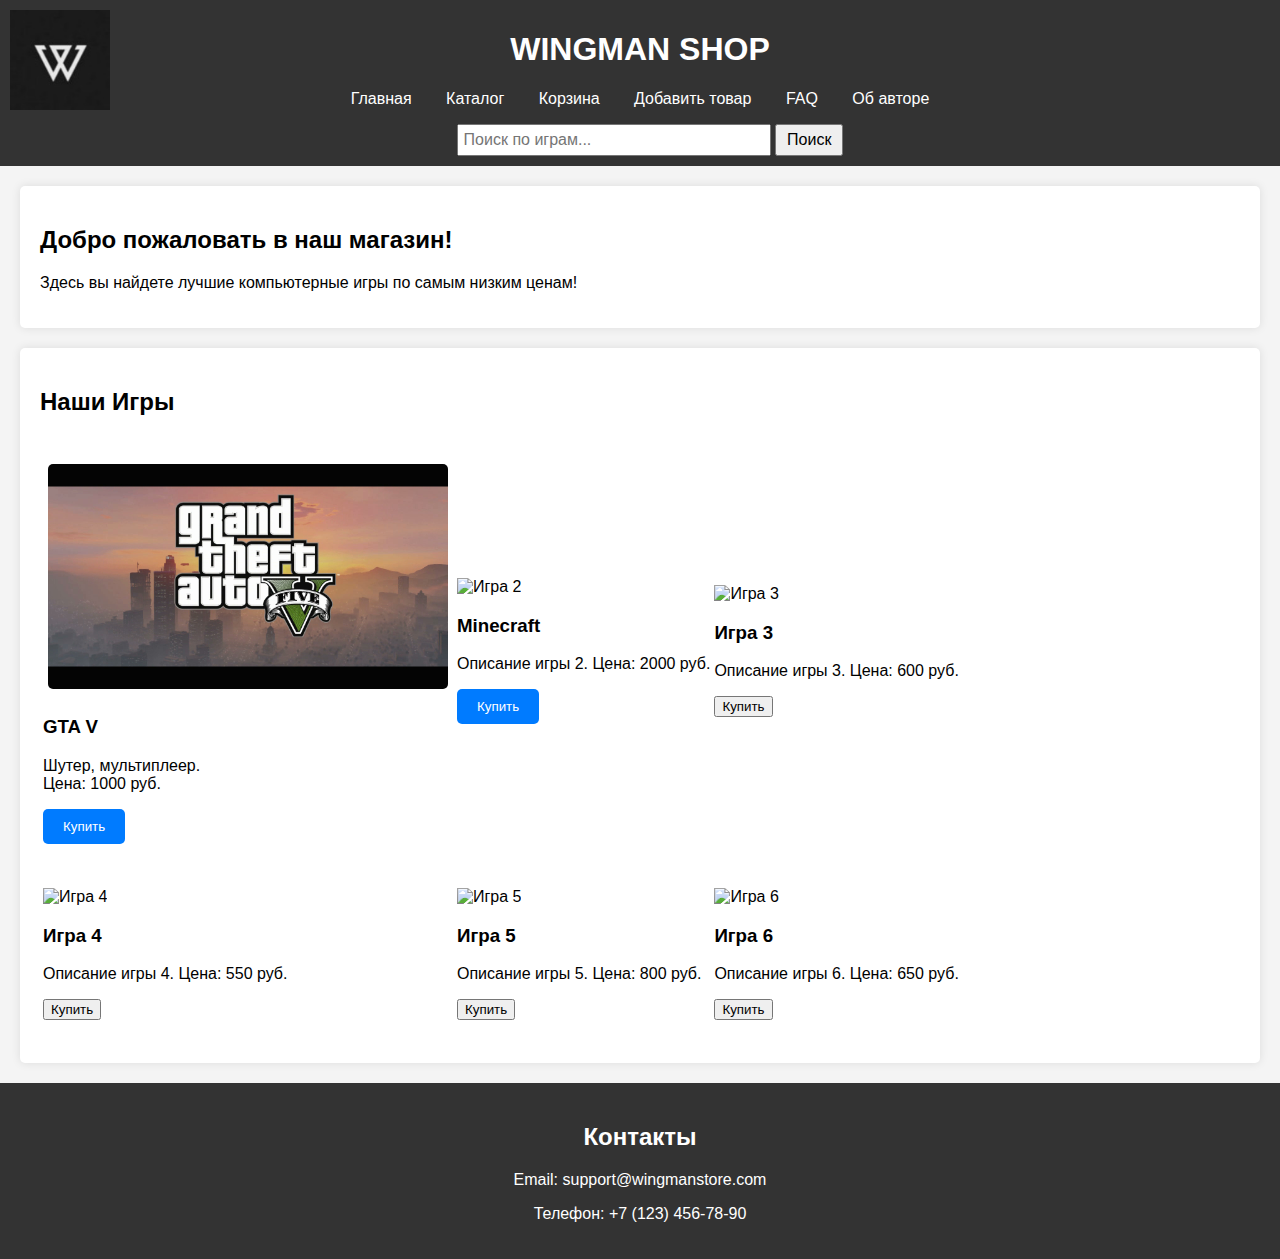
==== index.html @ 8adf568d "05.12" ====
<!DOCTYPE html>
<html lang="ru">
<head>
    <meta charset="UTF-8">
    <meta name="viewport" content="width=device-width, initial-scale=1.0">
    <title>Магазин Компьютерных Игр</title>
    <link rel="stylesheet" href="css\styles.css">
</head>
<body>
    <header>
        <img src="images/logo.jpg" alt="Логотип" class="logo">
        <h1>WINGMAN SHOP</h1>
        <nav>
            <ul>
                <li><a href="#home">Главная</a></li>
                <li><a href="catalog.html">Каталог</a></li>
                <li><a href="cart.html">Корзина</a></li>
                <li><a href="add_product.html">Добавить товар</a></li>
                <li><a href="faq.html">FAQ</a></li>
                <li><a href="about.html">Об авторе</a></li>
            </ul>
        </nav>

        <form action="search.html" method="get" class="search-form">
            <input type="text" name="query" placeholder="Поиск по играм..." required>
            <button type="submit">Поиск</button>
        </form>

    </header>
    <main>
    <section id="home">
        <h2>Добро пожаловать в наш магазин!</h2>
        <p>Здесь вы найдете лучшие компьютерные игры по самым низким ценам!</p>
    </section>

    <div class="modal" id="imageModal">
        <span class="close" id="closeModal">&times;</span>
        <img id="modalImage" src="" alt="Увеличенное изображение">
    </div>

    <section id="games">
        <h2>Наши Игры</h2>
        <table id="gamesTable">
            <tbody>
                <!-- Первая строка -->
                <tr>
                    <td>
                        
                        <div class="game" data-url="products/product1.html">
                            <div class="image-container">
                                <img src="images/product1_1.jpg" alt="Игра 1" class="thumbnail">
                            </div>
                            <h3>GTA V</h3>
                            <p>Шутер, мультиплеер.
                                Цена: 1000 руб.</p>
                            <button class="buy-button" data-product='{"name": "GTA V", "price": 1000}'>Купить</button>
                        </div>
                        
                    </td>
                    <td>
                        <div class="game" data-url="products/product2.html">
                            <img src="images/game2.jpg" alt="Игра 2">
                            <h3>Minecraft</h3>
                            <p>Описание игры 2. Цена: 2000 руб.</p>
                            <button class="buy-button" data-product='{"name": "Minecraft", "price": 2000}'>Купить</button>
                        </div>
                    </td>
                    <td>
                        <div class="game">
                            <img src="images/game3.jpg" alt="Игра 3">
                            <h3>Игра 3</h3>
                            <p>Описание игры 3. Цена: 600 руб.</p>
                            <button>Купить</button>
                        </div>
                    </td>
                </tr>
                <!-- Вторая строка -->
                <tr>
                    <td>
                        <div class="game">
                            <img src="images/game4.jpg" alt="Игра 4">
                            <h3>Игра 4</h3>
                            <p>Описание игры 4. Цена: 550 руб.</p>
                            <button>Купить</button>
                        </div>
                    </td>
                    <td>
                        <div class="game">
                            <img src="images/game5.jpg" alt="Игра 5">
                            <h3>Игра 5</h3>
                            <p>Описание игры 5. Цена: 800 руб.</p>
                            <button>Купить</button>
                        </div>
                    </td>
                    <td>
                        <div class="game">
                            <img src="images/game6.jpg" alt="Игра 6">
                            <h3>Игра 6</h3>
                            <p>Описание игры 6. Цена: 650 руб.</p>
                            <button>Купить</button>
                        </div>
                    </td>
                </tr>
                
            </tbody>
        </table>
    </section>    

    <button id="scrollTop" title="Наверх">↑</button>
    <script src="js\main.js"></script>
</main>
</body>
<footer>
    <h2 id="contact">Контакты</h2>
    <p>Email: support@wingmanstore.com</p>
    <p>Телефон: +7 (123) 456-78-90</p>
</footer>
</html>
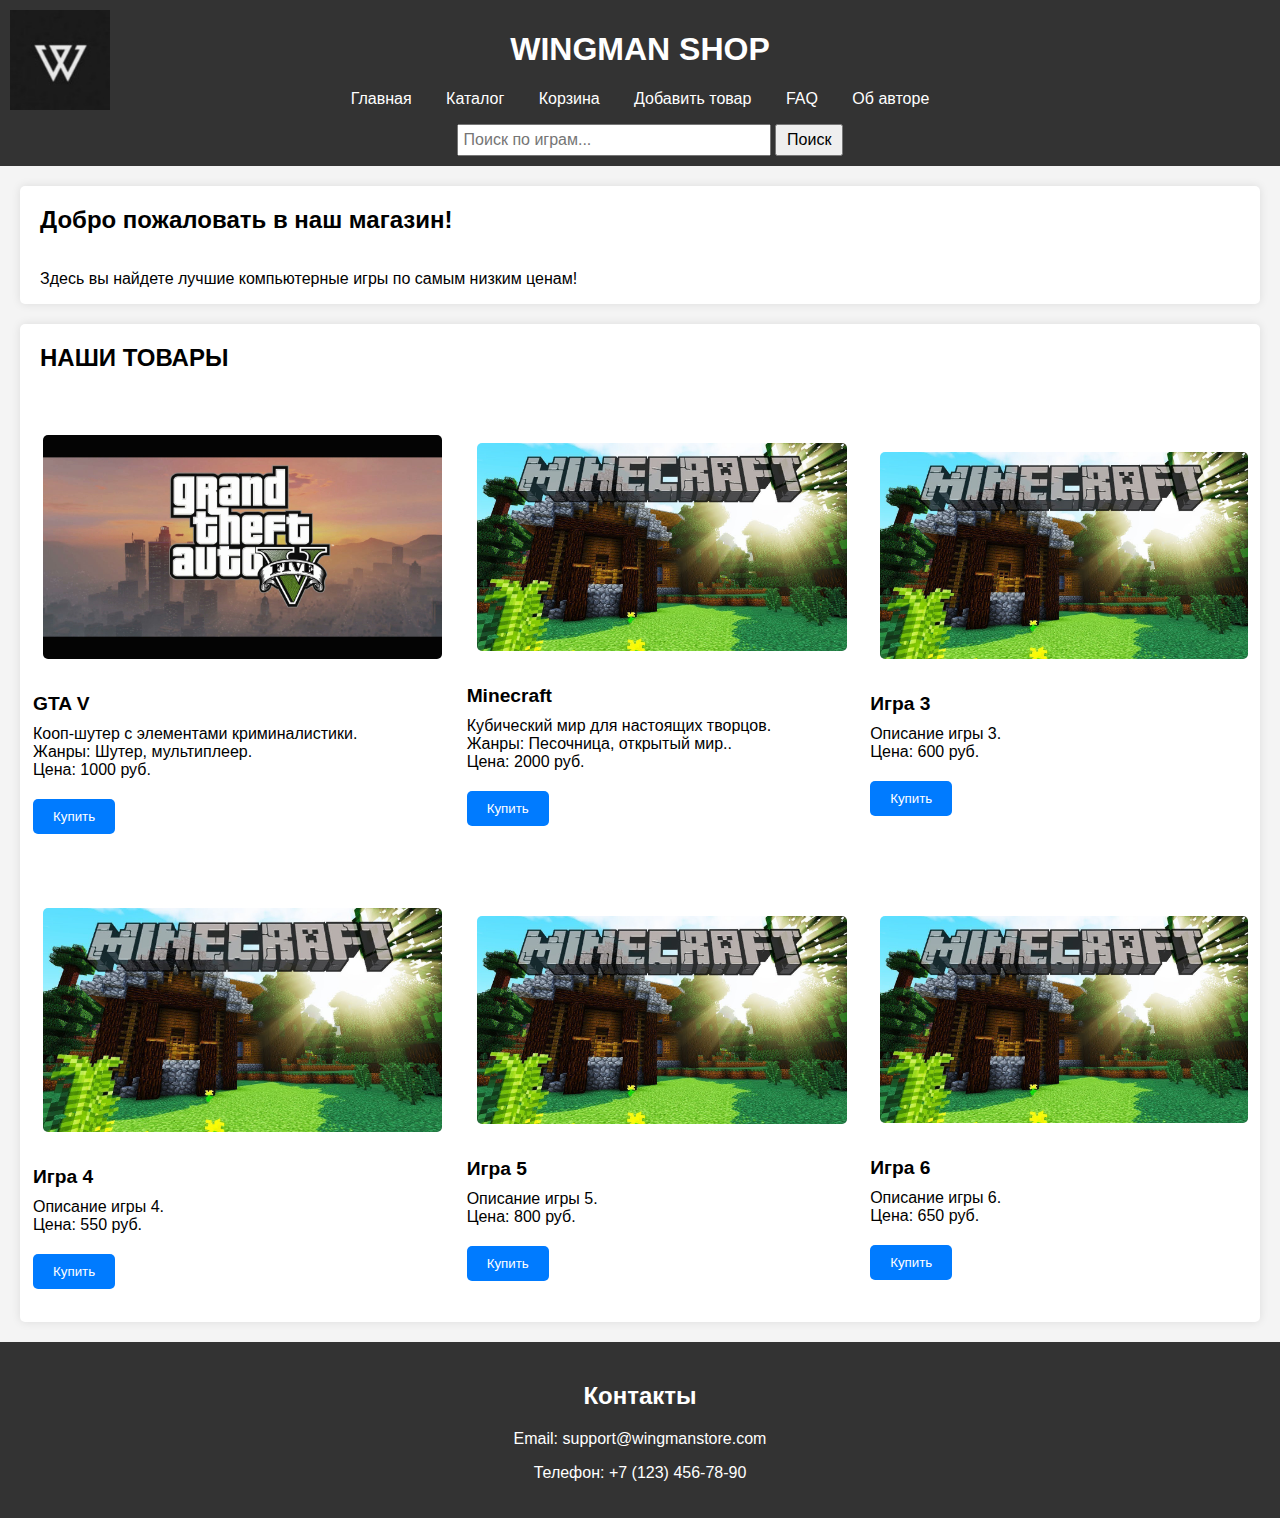
==== commit f34ce874: "Very much functional))" ====
--- a/index.html
+++ b/index.html
@@ -29,8 +29,8 @@
     </header>
     <main>
     <section id="home">
-        <h2>Добро пожаловать в наш магазин!</h2>
-        <p>Здесь вы найдете лучшие компьютерные игры по самым низким ценам!</p>
+        <h2 id="H2">Добро пожаловать в наш магазин!</h2>
+        <p id="H2">Здесь вы найдете лучшие компьютерные игры по самым низким ценам!</p>
     </section>
 
     <div class="modal" id="imageModal">
@@ -39,65 +39,78 @@
     </div>
 
     <section id="games">
-        <h2>Наши Игры</h2>
+        <h2 id="H2">НАШИ ТОВАРЫ</h2>
         <table id="gamesTable">
             <tbody>
-                <!-- Первая строка -->
                 <tr>
                     <td>
-                        
                         <div class="game" data-url="products/product1.html">
                             <div class="image-container">
                                 <img src="images/product1_1.jpg" alt="Игра 1" class="thumbnail">
                             </div>
                             <h3>GTA V</h3>
-                            <p>Шутер, мультиплеер.
+                            <p> Кооп-шутер с элементами криминалистики.
+                                Жанры: Шутер, мультиплеер.
                                 Цена: 1000 руб.</p>
-                            <button class="buy-button" data-product='{"name": "GTA V", "price": 1000}'>Купить</button>
+                            <button class="buy-button">Купить</button>
                         </div>
-                        
                     </td>
                     <td>
                         <div class="game" data-url="products/product2.html">
-                            <img src="images/game2.jpg" alt="Игра 2">
+                            <div class="image-container">
+                                <img src="images/product2_1.jpg" alt="Игра 2" class="thumbnail">
+                            </div>
                             <h3>Minecraft</h3>
-                            <p>Описание игры 2. Цена: 2000 руб.</p>
-                            <button class="buy-button" data-product='{"name": "Minecraft", "price": 2000}'>Купить</button>
+                            <p> Кубический мир для настоящих творцов.
+                                Жанры: Песочница, открытый мир..
+                                 Цена: 2000 руб.</p>
+                            <button class="buy-button">Купить</button>
                         </div>
                     </td>
                     <td>
-                        <div class="game">
-                            <img src="images/game3.jpg" alt="Игра 3">
+                        <div class="game" data-url="products/product2.html">
+                            <div class="image-container">
+                                <img src="images/product2_1.jpg" alt="Игра 2" class="thumbnail">
+                            </div>
                             <h3>Игра 3</h3>
-                            <p>Описание игры 3. Цена: 600 руб.</p>
-                            <button>Купить</button>
+                            <p>Описание игры 3. 
+                                Цена: 600 руб.</p>
+                            <button class="buy-button">Купить</button>
                         </div>
                     </td>
                 </tr>
-                <!-- Вторая строка -->
                 <tr>
                     <td>
-                        <div class="game">
-                            <img src="images/game4.jpg" alt="Игра 4">
+                        <div class="game" data-url="products/product2.html">
+                            <div class="image-container">
+                                <img src="images/product2_1.jpg" alt="Игра 2" class="thumbnail">
+                            </div>
                             <h3>Игра 4</h3>
-                            <p>Описание игры 4. Цена: 550 руб.</p>
-                            <button>Купить</button>
+                            <p>Описание игры 4. 
+                                Цена: 550 руб.</p>
+                            <button class="buy-button">Купить</button>
                         </div>
                     </td>
                     <td>
-                        <div class="game">
-                            <img src="images/game5.jpg" alt="Игра 5">
+                        <div class="game" data-url="products/product2.html">
+                            <div class="image-container">
+                                <img src="images/product2_1.jpg" alt="Игра 2" class="thumbnail">
+                            </div>
                             <h3>Игра 5</h3>
-                            <p>Описание игры 5. Цена: 800 руб.</p>
-                            <button>Купить</button>
+                            <p>Описание игры 5. 
+                                Цена: 800 руб.</p>
+                            <button class="buy-button">Купить</button>
                         </div>
                     </td>
                     <td>
-                        <div class="game">
-                            <img src="images/game6.jpg" alt="Игра 6">
+                        <div class="game" data-url="products/product2.html">
+                            <div class="image-container">
+                                <img src="images/product2_1.jpg" alt="Игра 2" class="thumbnail">
+                            </div>
                             <h3>Игра 6</h3>
-                            <p>Описание игры 6. Цена: 650 руб.</p>
-                            <button>Купить</button>
+                            <p>Описание игры 6. 
+                                Цена: 650 руб.</p>
+                            <button class="buy-button">Купить</button>
                         </div>
                     </td>
                 </tr>
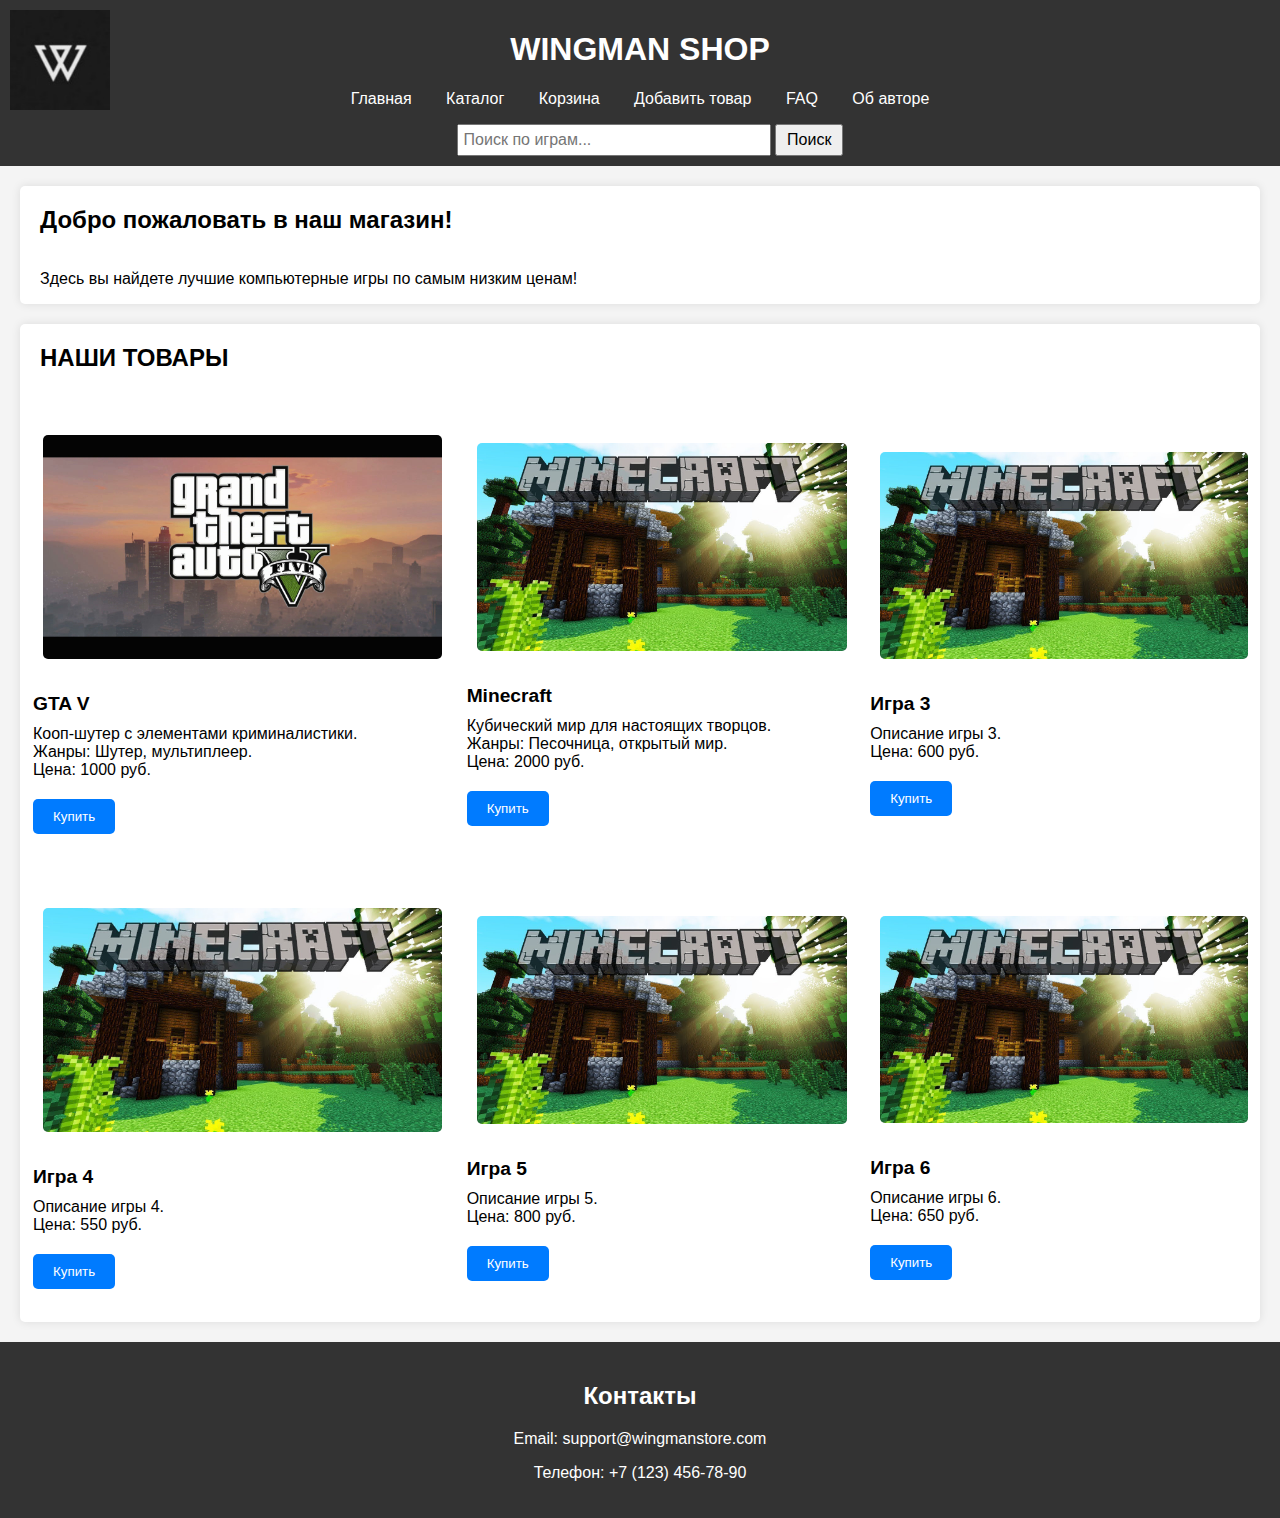
==== commit c0c87998: "buy from product page" ====
--- a/index.html
+++ b/index.html
@@ -62,7 +62,7 @@
                             </div>
                             <h3>Minecraft</h3>
                             <p> Кубический мир для настоящих творцов.
-                                Жанры: Песочница, открытый мир..
+                                Жанры: Песочница, открытый мир.
                                  Цена: 2000 руб.</p>
                             <button class="buy-button">Купить</button>
                         </div>
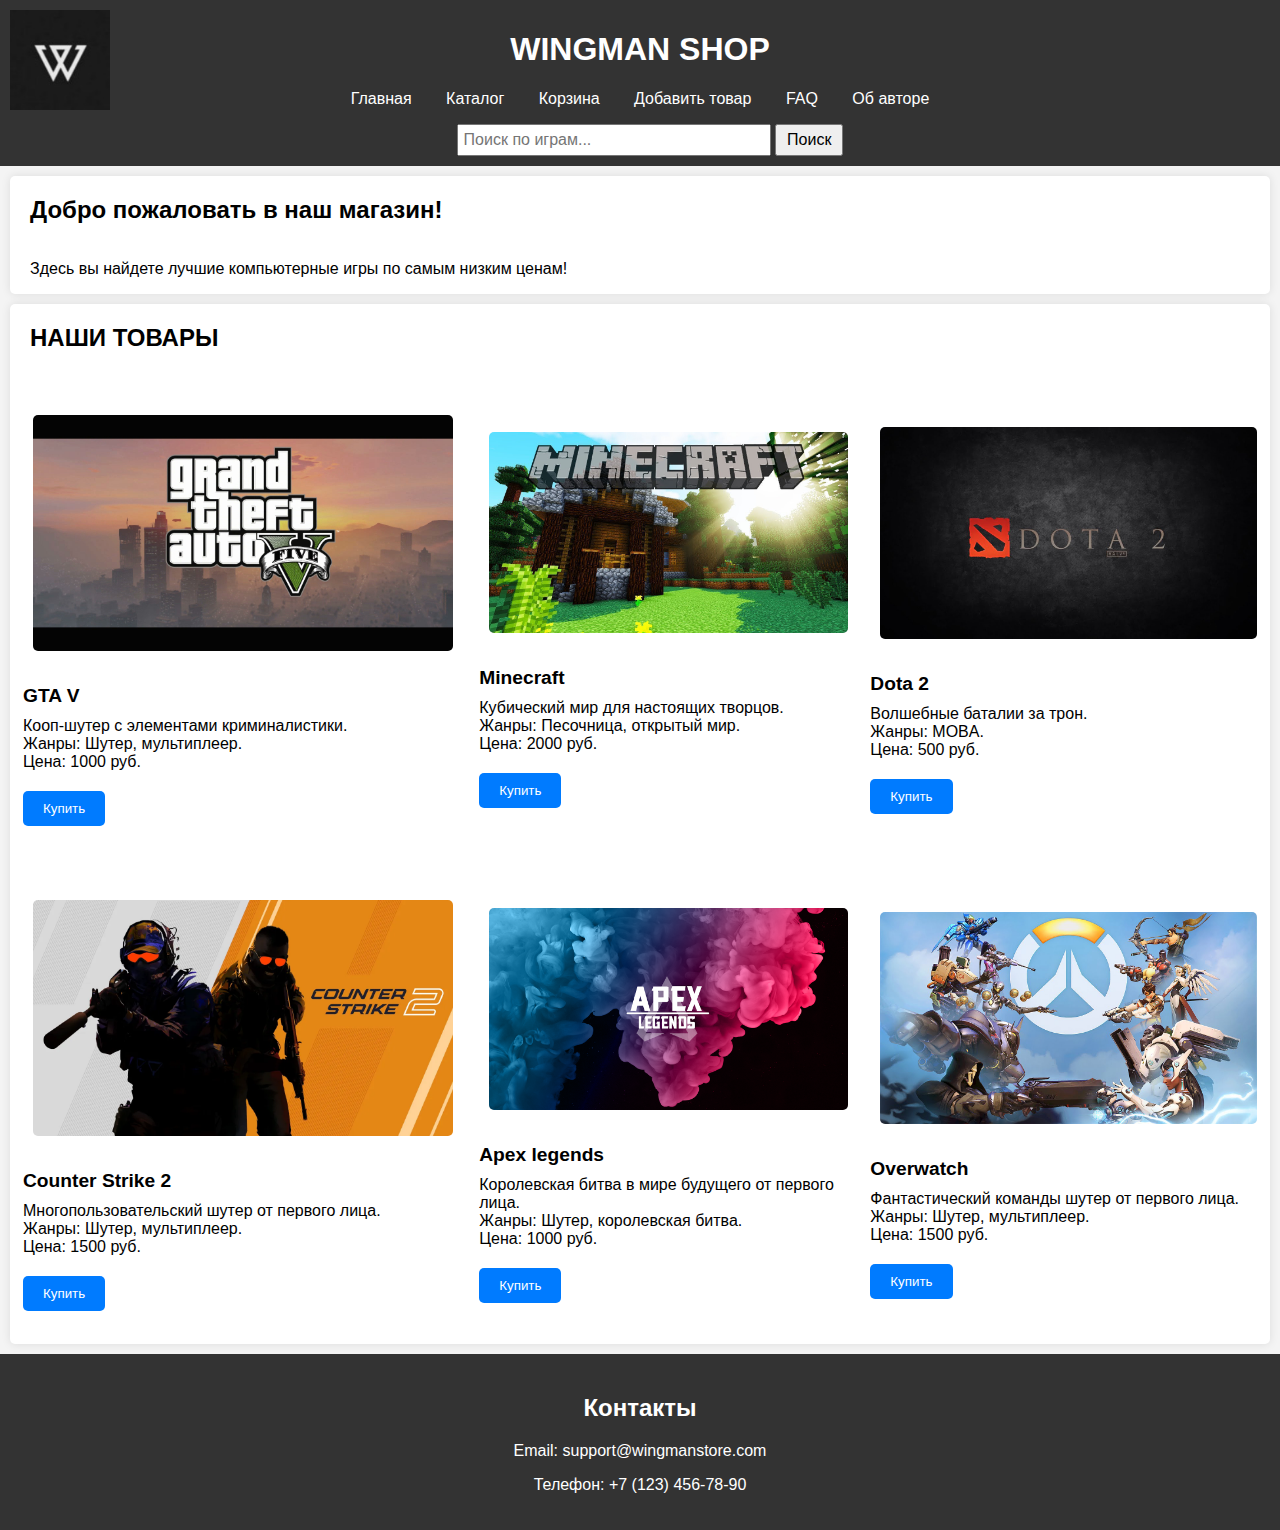
==== commit 94ef61c8: "add data" ====
--- a/index.html
+++ b/index.html
@@ -33,11 +33,6 @@
         <p id="H2">Здесь вы найдете лучшие компьютерные игры по самым низким ценам!</p>
     </section>
 
-    <div class="modal" id="imageModal">
-        <span class="close" id="closeModal">&times;</span>
-        <img id="modalImage" src="" alt="Увеличенное изображение">
-    </div>
-
     <section id="games">
         <h2 id="H2">НАШИ ТОВАРЫ</h2>
         <table id="gamesTable">
@@ -70,11 +65,12 @@
                     <td>
                         <div class="game" data-url="products/product2.html">
                             <div class="image-container">
-                                <img src="images/product2_1.jpg" alt="Игра 2" class="thumbnail">
+                                <img src="images/product3_1.jpg" alt="Игра 3" class="thumbnail">
                             </div>
-                            <h3>Игра 3</h3>
-                            <p>Описание игры 3. 
-                                Цена: 600 руб.</p>
+                            <h3>Dota 2</h3>
+                            <p>Волшебные баталии за трон.
+                                Жанры: MOBA.
+                                Цена: 500 руб.</p>
                             <button class="buy-button">Купить</button>
                         </div>
                     </td>
@@ -83,33 +79,36 @@
                     <td>
                         <div class="game" data-url="products/product2.html">
                             <div class="image-container">
-                                <img src="images/product2_1.jpg" alt="Игра 2" class="thumbnail">
+                                <img src="images/product4_1.jpg" alt="Игра 4" class="thumbnail">
                             </div>
-                            <h3>Игра 4</h3>
-                            <p>Описание игры 4. 
-                                Цена: 550 руб.</p>
+                            <h3>Counter Strike 2</h3>
+                            <p>Многопользовательский шутер от первого лица.
+                                Жанры: Шутер, мультиплеер.
+                                Цена: 1500 руб.</p>
                             <button class="buy-button">Купить</button>
                         </div>
                     </td>
                     <td>
                         <div class="game" data-url="products/product2.html">
                             <div class="image-container">
-                                <img src="images/product2_1.jpg" alt="Игра 2" class="thumbnail">
+                                <img src="images/product5_1.jpg" alt="Игра 5" class="thumbnail">
                             </div>
-                            <h3>Игра 5</h3>
-                            <p>Описание игры 5. 
-                                Цена: 800 руб.</p>
+                            <h3>Apex legends</h3>
+                            <p>Королевская битва в мире будущего от первого лица.
+                                Жанры: Шутер, королевская битва.
+                                Цена: 1000 руб.</p>
                             <button class="buy-button">Купить</button>
                         </div>
                     </td>
                     <td>
                         <div class="game" data-url="products/product2.html">
                             <div class="image-container">
-                                <img src="images/product2_1.jpg" alt="Игра 2" class="thumbnail">
+                                <img src="images/product6_1.jpg" alt="Игра 6" class="thumbnail">
                             </div>
-                            <h3>Игра 6</h3>
-                            <p>Описание игры 6. 
-                                Цена: 650 руб.</p>
+                            <h3>Overwatch</h3>
+                            <p>Фантастический команды шутер от первого лица.
+                                Жанры: Шутер, мультиплеер.
+                                Цена: 1500 руб.</p>
                             <button class="buy-button">Купить</button>
                         </div>
                     </td>
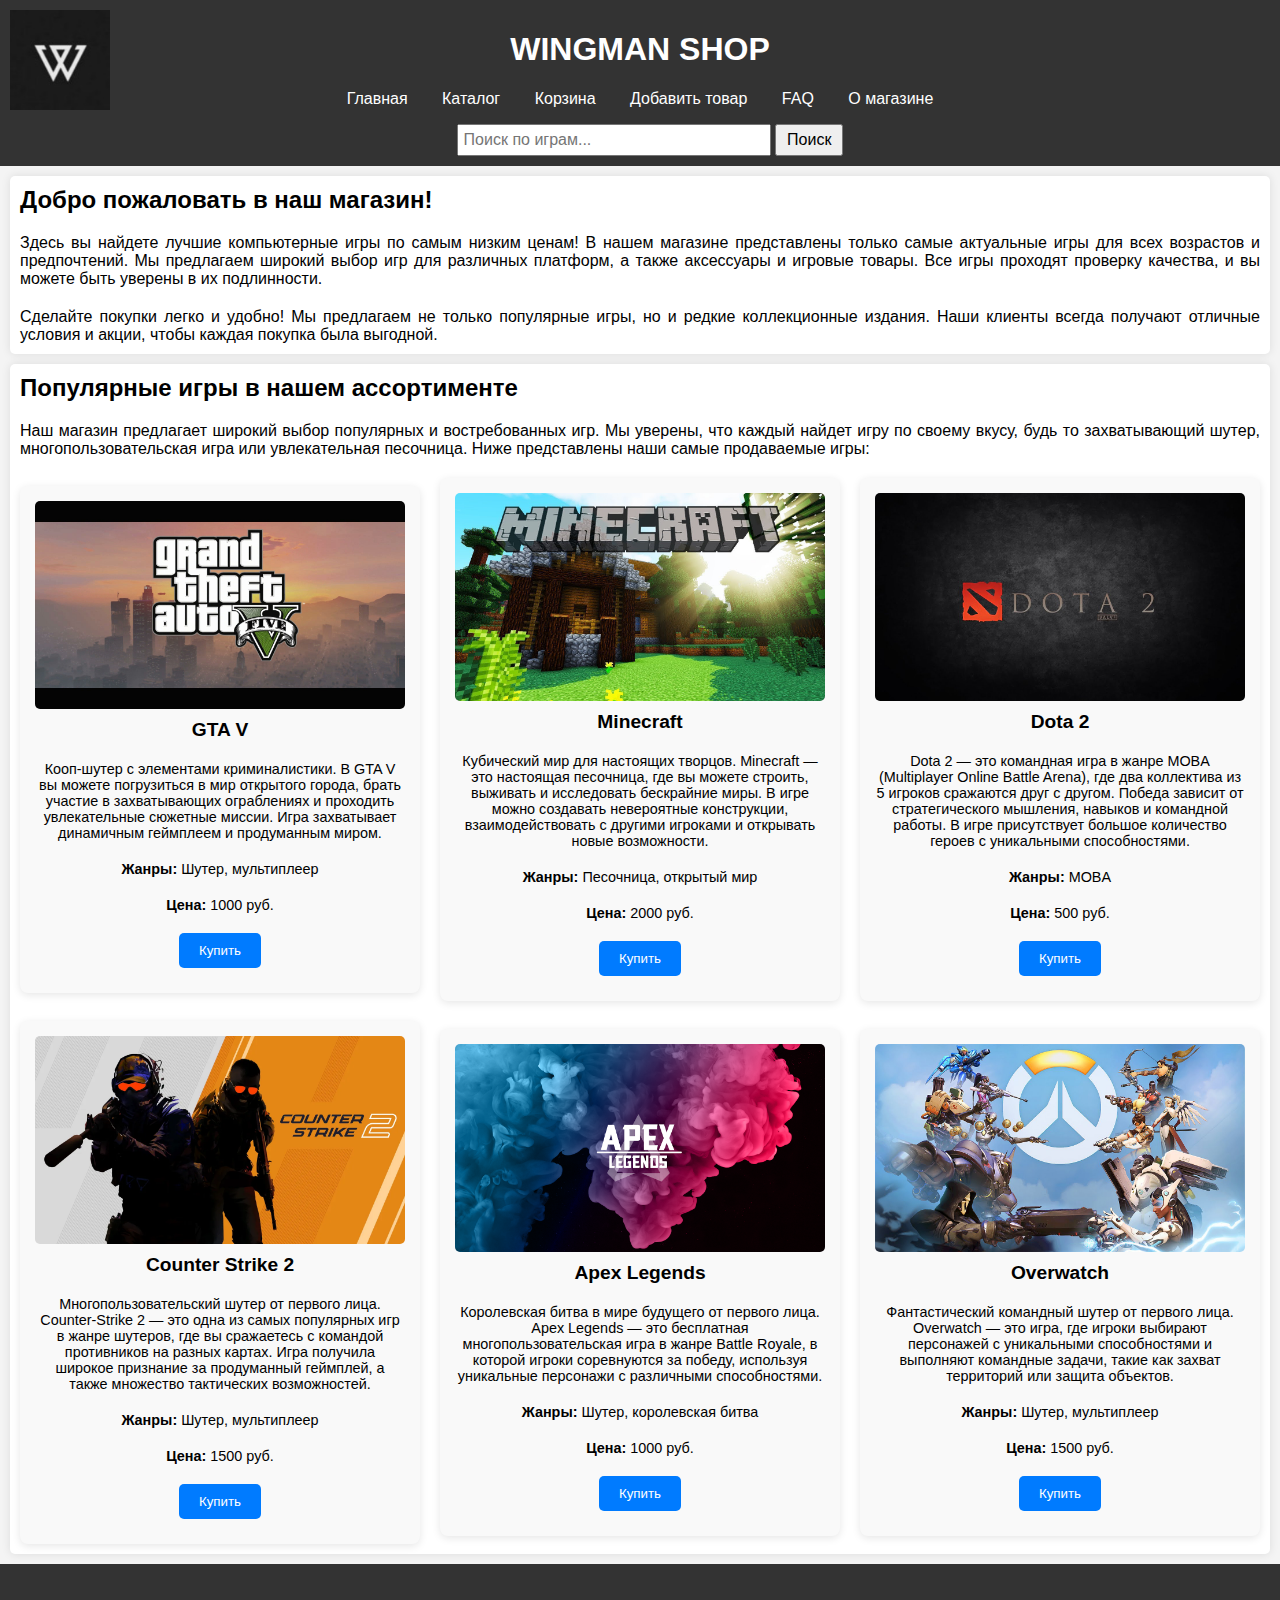
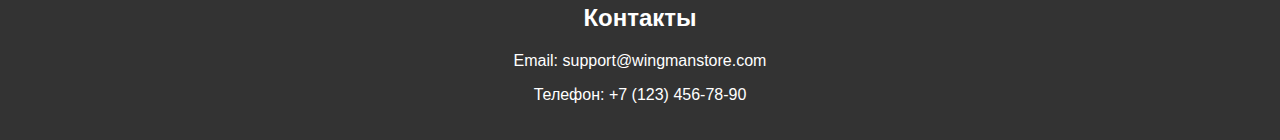
==== commit 21f61237: "edit, filter, text" ====
--- a/index.html
+++ b/index.html
@@ -3,10 +3,11 @@
 <head>
     <meta charset="UTF-8">
     <meta name="viewport" content="width=device-width, initial-scale=1.0">
-    <title>Магазин Компьютерных Игр</title>
+    <title>WINGMAN SHOP</title>
     <link rel="stylesheet" href="css\styles.css">
 </head>
 <body>
+    
     <header>
         <img src="images/logo.jpg" alt="Логотип" class="logo">
         <h1>WINGMAN SHOP</h1>
@@ -17,7 +18,7 @@
                 <li><a href="cart.html">Корзина</a></li>
                 <li><a href="add_product.html">Добавить товар</a></li>
                 <li><a href="faq.html">FAQ</a></li>
-                <li><a href="about.html">Об авторе</a></li>
+                <li><a href="about.html">О магазине</a></li>
             </ul>
         </nav>
 
@@ -30,11 +31,14 @@
     <main>
     <section id="home">
         <h2 id="H2">Добро пожаловать в наш магазин!</h2>
-        <p id="H2">Здесь вы найдете лучшие компьютерные игры по самым низким ценам!</p>
+        <p id="H2">Здесь вы найдете лучшие компьютерные игры по самым низким ценам! В нашем магазине представлены только самые актуальные игры для всех возрастов и предпочтений. Мы предлагаем широкий выбор игр для различных платформ, а также аксессуары и игровые товары. Все игры проходят проверку качества, и вы можете быть уверены в их подлинности.</p>
+        <p id="H2">Сделайте покупки легко и удобно! Мы предлагаем не только популярные игры, но и редкие коллекционные издания. Наши клиенты всегда получают отличные условия и акции, чтобы каждая покупка была выгодной.</p>
     </section>
 
     <section id="games">
-        <h2 id="H2">НАШИ ТОВАРЫ</h2>
+        <h2 id="H2">Популярные игры в нашем ассортименте</h2>
+        <p id="H2">Наш магазин предлагает широкий выбор популярных и востребованных игр. Мы уверены, что каждый найдет игру по своему вкусу, будь то захватывающий шутер, многопользовательская игра или увлекательная песочница. Ниже представлены наши самые продаваемые игры:</p>
+        
         <table id="gamesTable">
             <tbody>
                 <tr>
@@ -44,9 +48,9 @@
                                 <img src="images/product1_1.jpg" alt="Игра 1" class="thumbnail">
                             </div>
                             <h3>GTA V</h3>
-                            <p> Кооп-шутер с элементами криминалистики.
-                                Жанры: Шутер, мультиплеер.
-                                Цена: 1000 руб.</p>
+                            <p>Кооп-шутер с элементами криминалистики. В GTA V вы можете погрузиться в мир открытого города, брать участие в захватывающих ограблениях и проходить увлекательные сюжетные миссии. Игра захватывает динамичным геймплеем и продуманным миром.</p>
+                            <p><strong>Жанры:</strong> Шутер, мультиплеер</p>
+                            <p><strong>Цена:</strong> 1000 руб.</p>
                             <button class="buy-button">Купить</button>
                         </div>
                     </td>
@@ -56,9 +60,9 @@
                                 <img src="images/product2_1.jpg" alt="Игра 2" class="thumbnail">
                             </div>
                             <h3>Minecraft</h3>
-                            <p> Кубический мир для настоящих творцов.
-                                Жанры: Песочница, открытый мир.
-                                 Цена: 2000 руб.</p>
+                            <p>Кубический мир для настоящих творцов. Minecraft — это настоящая песочница, где вы можете строить, выживать и исследовать бескрайние миры. В игре можно создавать невероятные конструкции, взаимодействовать с другими игроками и открывать новые возможности.</p>
+                            <p><strong>Жанры:</strong> Песочница, открытый мир</p>
+                            <p><strong>Цена:</strong> 2000 руб.</p>
                             <button class="buy-button">Купить</button>
                         </div>
                     </td>
@@ -68,9 +72,9 @@
                                 <img src="images/product3_1.jpg" alt="Игра 3" class="thumbnail">
                             </div>
                             <h3>Dota 2</h3>
-                            <p>Волшебные баталии за трон.
-                                Жанры: MOBA.
-                                Цена: 500 руб.</p>
+                            <p>Dota 2 — это командная игра в жанре MOBA (Multiplayer Online Battle Arena), где два коллектива из 5 игроков сражаются друг с другом. Победа зависит от стратегического мышления, навыков и командной работы. В игре присутствует большое количество героев с уникальными способностями.</p>
+                            <p><strong>Жанры:</strong> MOBA</p>
+                            <p><strong>Цена:</strong> 500 руб.</p>
                             <button class="buy-button">Купить</button>
                         </div>
                     </td>
@@ -82,9 +86,9 @@
                                 <img src="images/product4_1.jpg" alt="Игра 4" class="thumbnail">
                             </div>
                             <h3>Counter Strike 2</h3>
-                            <p>Многопользовательский шутер от первого лица.
-                                Жанры: Шутер, мультиплеер.
-                                Цена: 1500 руб.</p>
+                            <p>Многопользовательский шутер от первого лица. Counter-Strike 2 — это одна из самых популярных игр в жанре шутеров, где вы сражаетесь с командой противников на разных картах. Игра получила широкое признание за продуманный геймплей, а также множество тактических возможностей.</p>
+                            <p><strong>Жанры:</strong> Шутер, мультиплеер</p>
+                            <p><strong>Цена:</strong> 1500 руб.</p>
                             <button class="buy-button">Купить</button>
                         </div>
                     </td>
@@ -93,10 +97,10 @@
                             <div class="image-container">
                                 <img src="images/product5_1.jpg" alt="Игра 5" class="thumbnail">
                             </div>
-                            <h3>Apex legends</h3>
-                            <p>Королевская битва в мире будущего от первого лица.
-                                Жанры: Шутер, королевская битва.
-                                Цена: 1000 руб.</p>
+                            <h3>Apex Legends</h3>
+                            <p>Королевская битва в мире будущего от первого лица. Apex Legends — это бесплатная многопользовательская игра в жанре Battle Royale, в которой игроки соревнуются за победу, используя уникальные персонажи с различными способностями.</p>
+                            <p><strong>Жанры:</strong> Шутер, королевская битва</p>
+                            <p><strong>Цена:</strong> 1000 руб.</p>
                             <button class="buy-button">Купить</button>
                         </div>
                     </td>
@@ -106,9 +110,9 @@
                                 <img src="images/product6_1.jpg" alt="Игра 6" class="thumbnail">
                             </div>
                             <h3>Overwatch</h3>
-                            <p>Фантастический команды шутер от первого лица.
-                                Жанры: Шутер, мультиплеер.
-                                Цена: 1500 руб.</p>
+                            <p>Фантастический командный шутер от первого лица. Overwatch — это игра, где игроки выбирают персонажей с уникальными способностями и выполняют командные задачи, такие как захват территорий или защита объектов.</p>
+                            <p><strong>Жанры:</strong> Шутер, мультиплеер</p>
+                            <p><strong>Цена:</strong> 1500 руб.</p>
                             <button class="buy-button">Купить</button>
                         </div>
                     </td>
@@ -121,10 +125,11 @@
     <button id="scrollTop" title="Наверх">↑</button>
     <script src="js\main.js"></script>
 </main>
-</body>
 <footer>
     <h2 id="contact">Контакты</h2>
     <p>Email: support@wingmanstore.com</p>
     <p>Телефон: +7 (123) 456-78-90</p>
 </footer>
+</body>
+
 </html>
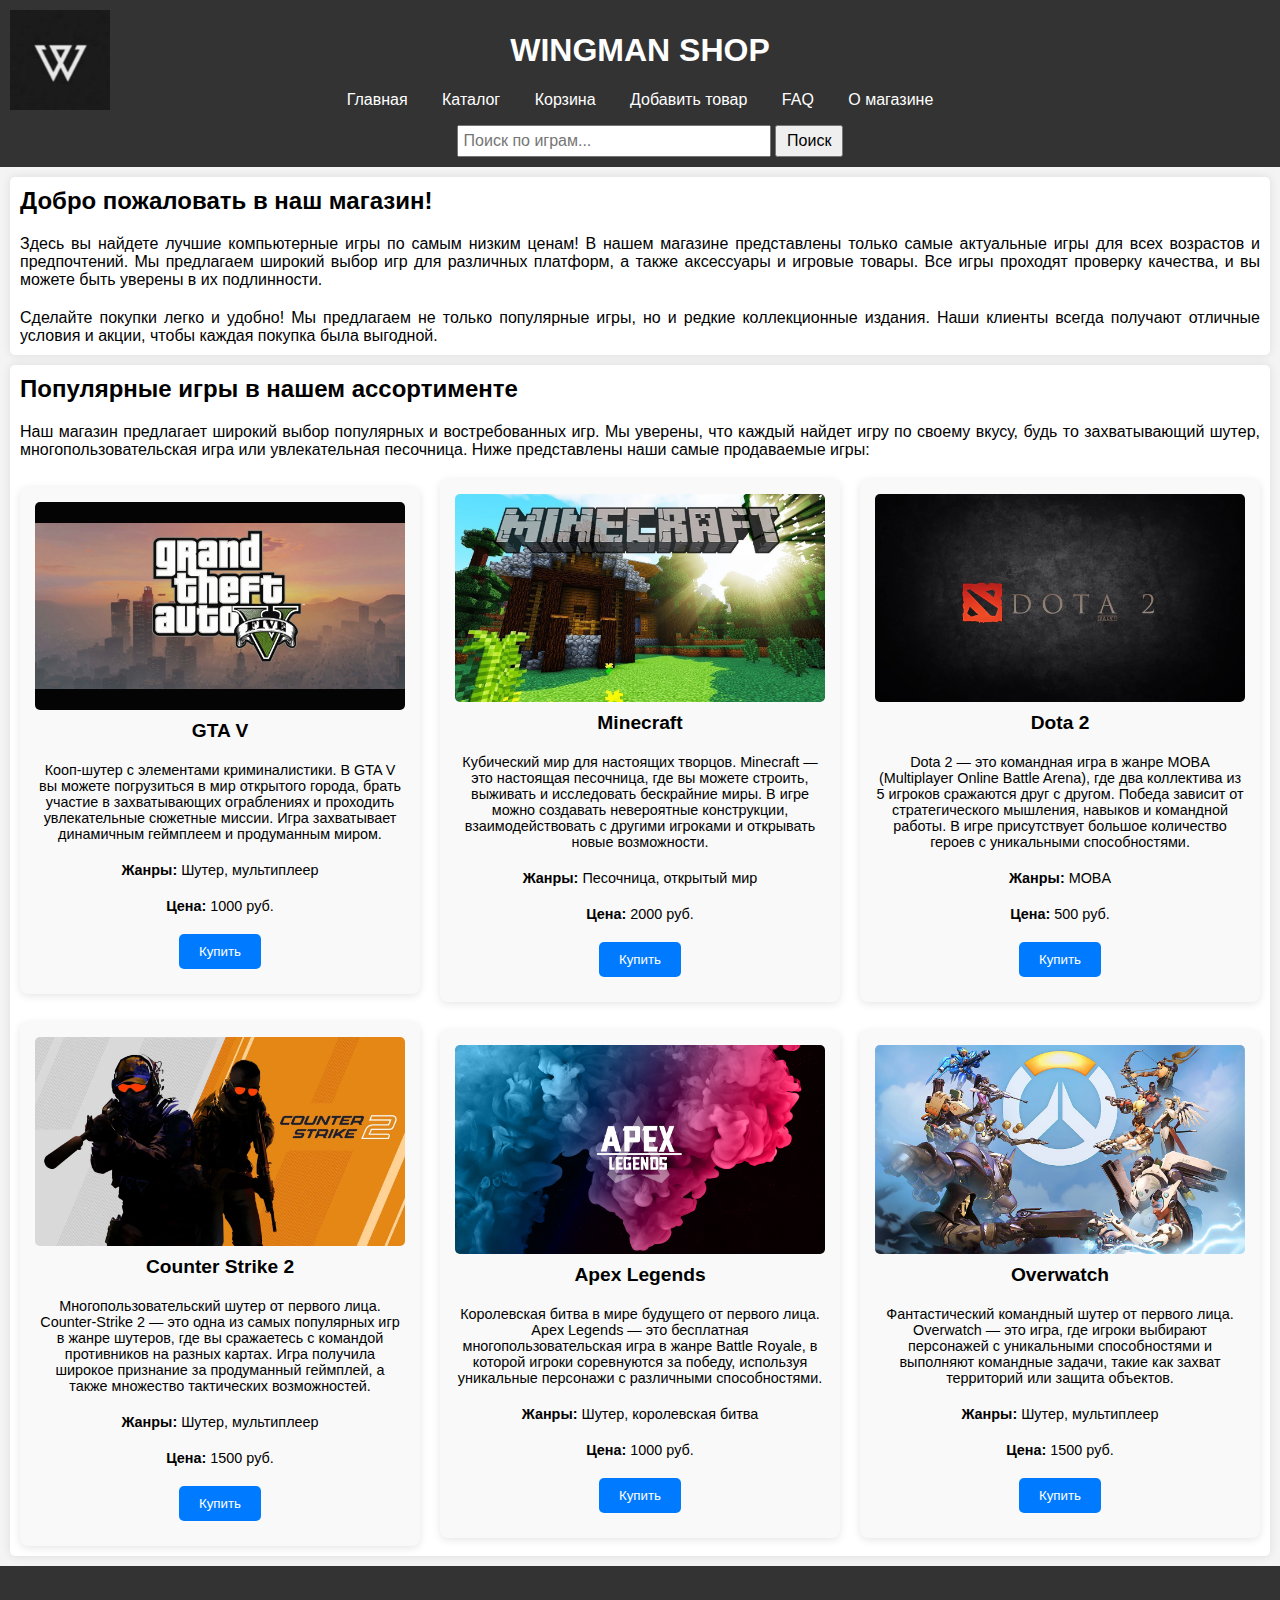
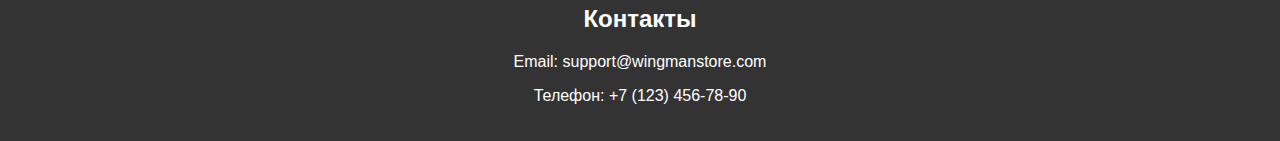
==== commit 157c3fa4: "some style" ====
--- a/index.html
+++ b/index.html
@@ -10,7 +10,8 @@
     
     <header>
         <img src="images/logo.jpg" alt="Логотип" class="logo">
-        <h1>WINGMAN SHOP</h1>
+        <p>WINGMAN SHOP</p>
+
         <nav>
             <ul>
                 <li><a href="#home">Главная</a></li>
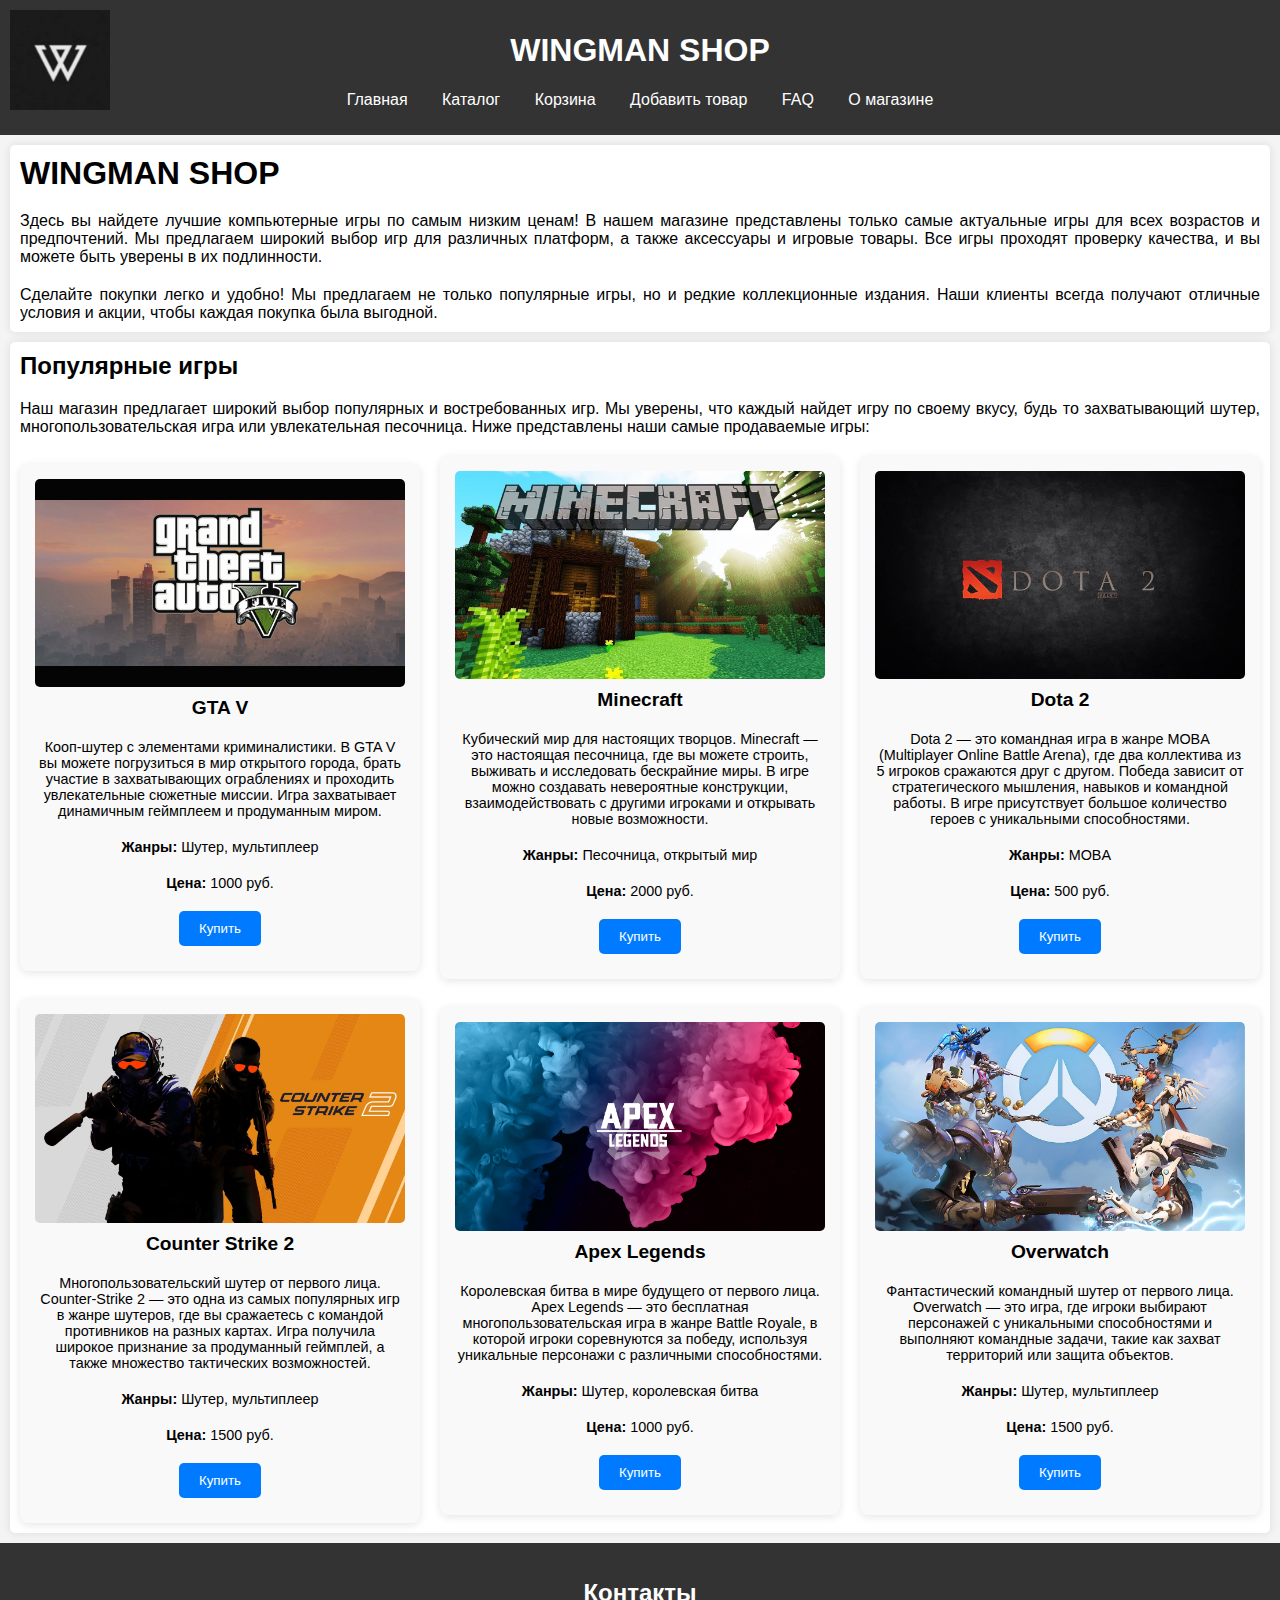
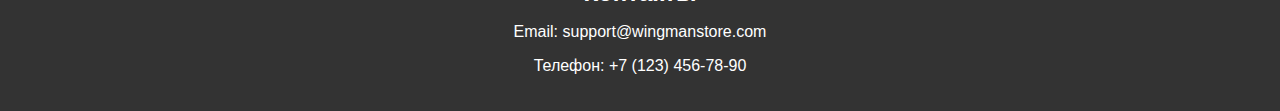
==== commit f41dac8a: "another redact" ====
--- a/index.html
+++ b/index.html
@@ -22,22 +22,16 @@
                 <li><a href="about.html">О магазине</a></li>
             </ul>
         </nav>
-
-        <form action="search.html" method="get" class="search-form">
-            <input type="text" name="query" placeholder="Поиск по играм..." required>
-            <button type="submit">Поиск</button>
-        </form>
-
     </header>
     <main>
     <section id="home">
-        <h2 id="H2">Добро пожаловать в наш магазин!</h2>
+        <h1 id="H1">WINGMAN SHOP</h1>
         <p id="H2">Здесь вы найдете лучшие компьютерные игры по самым низким ценам! В нашем магазине представлены только самые актуальные игры для всех возрастов и предпочтений. Мы предлагаем широкий выбор игр для различных платформ, а также аксессуары и игровые товары. Все игры проходят проверку качества, и вы можете быть уверены в их подлинности.</p>
         <p id="H2">Сделайте покупки легко и удобно! Мы предлагаем не только популярные игры, но и редкие коллекционные издания. Наши клиенты всегда получают отличные условия и акции, чтобы каждая покупка была выгодной.</p>
     </section>
 
     <section id="games">
-        <h2 id="H2">Популярные игры в нашем ассортименте</h2>
+        <h2 id="H2">Популярные игры</h2>
         <p id="H2">Наш магазин предлагает широкий выбор популярных и востребованных игр. Мы уверены, что каждый найдет игру по своему вкусу, будь то захватывающий шутер, многопользовательская игра или увлекательная песочница. Ниже представлены наши самые продаваемые игры:</p>
         
         <table id="gamesTable">
@@ -127,7 +121,7 @@
     <script src="js\main.js"></script>
 </main>
 <footer>
-    <h2 id="contact">Контакты</h2>
+    <p id="contact">Контакты</p>
     <p>Email: support@wingmanstore.com</p>
     <p>Телефон: +7 (123) 456-78-90</p>
 </footer>
